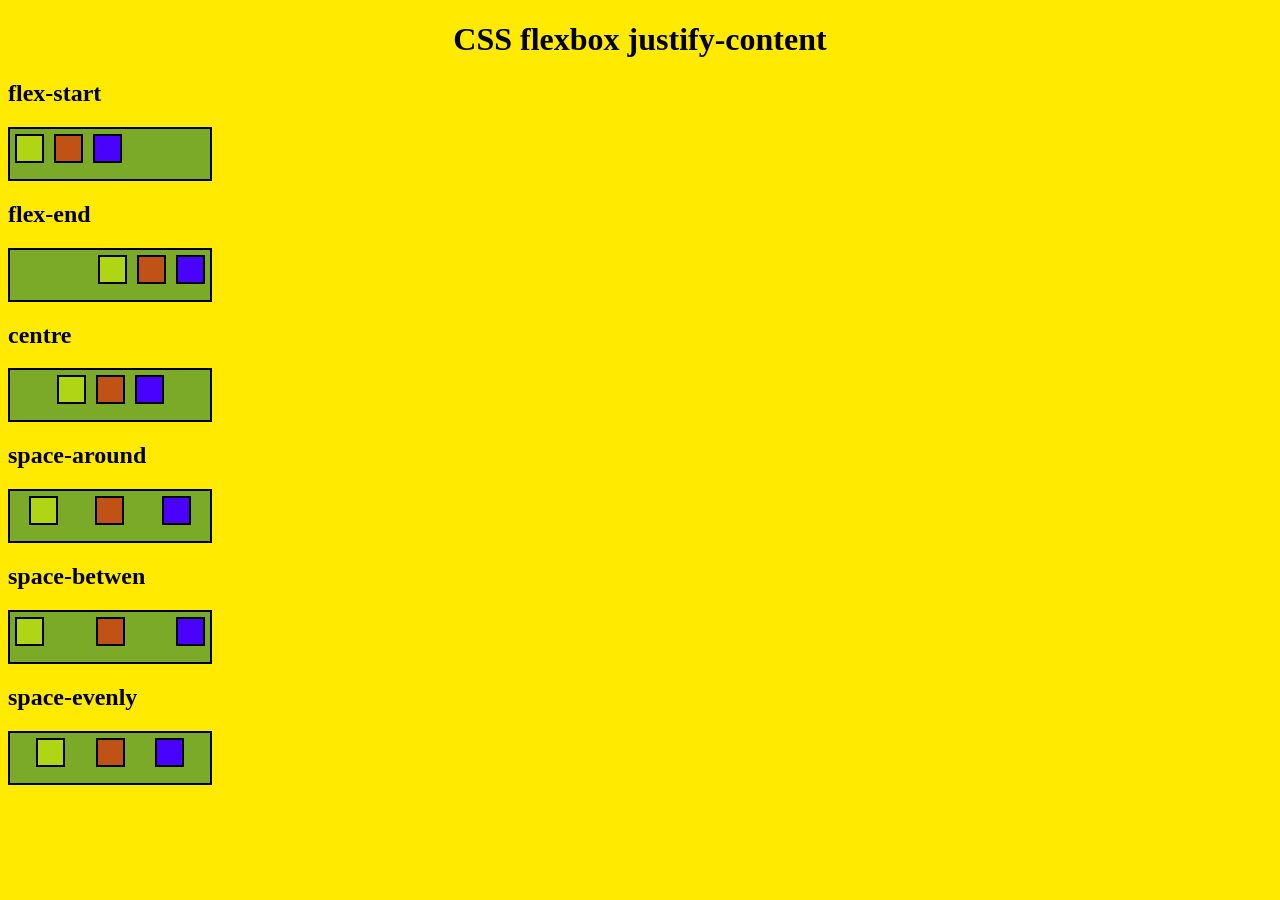
==== index1.html @ 98d5881a "123456" ====
<!DOCTYPE html>
<html lang="en">
<head>
    <meta charset="UTF-8">
    <meta name="viewport" content="width=device-width, initial-scale=1.0">
    <title>Document</title>
    <link rel="stylesheet" href="style1.css">
</head>
<body>
    <header class="h1">
        <h1>
            СSS flexbox justify-content
        </h1>
    </header>
    <h2>flex-start</h2>
    <div class="blok1">
        <div class="b1"></div>
        <div class="b2"></div>
        <div class="b3"></div>
    </div>
     <h2>flex-end</h2>
    <div class="blok2">
        <div class="b4"></div>
        <div class="b5"></div>
        <div class="b6"></div>
    </div>
    <h2>centre</h2>
    <div class="blok3">
        <div class="b7"></div>
        <div class="b8"></div>
        <div class="b9"></div>
    </div>
        <h2>space-around</h2>
    <div class="blok4">
        <div class="b10"></div>
        <div class="b11"></div>
        <div class="b12"></div>
    </div>
     <h2>space-betwen</h2>
    <div class="blok5">
        <div class="b13"></div>
        <div class="b14"></div>
        <div class="b15"></div>
    </div>
    <h2>space-evenly</h2>
    <div class="blok6">
        <div class="b16"></div>
        <div class="b17"></div>
        <div class="b18"></div>
    </div>
</body>
</html>
---- style1.css ----
body{
    background-color: rgb(255, 234, 0);
}
.h1{
    text-align: center;
}
.blok1{
    border: 2px solid;
    background-color: rgba(0, 110, 77, 0.516);
    width: 200px;
    height: 50px;
    display: flex;


}
.b1{
    border: 2px solid;
    background-color: rgba(225, 255, 2, 0.516);
    width:25px ;
    height: 25px;
    margin: 5px;
}
.b2{
    border: 2px solid;
    background-color: rgba(255, 2, 2, 0.516);
    width:25px ;
    height: 25px;
    margin: 5px;
}
.b3{
    border: 2px solid;
    background-color: rgb(74, 2, 255);
    width:25px ;
    height: 25px;
    margin: 5px;
}
.blok2{
    border: 2px solid;
    background-color: rgba(0, 110, 77, 0.516);
    width: 200px;
    height: 50px;
    display: flex;
    justify-content: flex-end;

}
.b4{
    border: 2px solid;
    background-color: rgba(225, 255, 2, 0.516);
    width:25px ;
    height: 25px;
    margin: 5px;
    justify-self: end;
}
.b5{
    border: 2px solid;
    background-color: rgba(255, 2, 2, 0.516);
    width:25px ;
    height: 25px;
    margin: 5px;
    justify-content: flex-end;
}
.b6{
    border: 2px solid;
    background-color: rgb(74, 2, 255);
    width:25px ;
    height: 25px;
    margin: 5px;
    justify-self: end;
}
.blok3{
    border: 2px solid;
    background-color: rgba(0, 110, 77, 0.516);
    width: 200px;
    height: 50px;
    display: flex;
    justify-content: center;

}
.b7{
    border: 2px solid;
    background-color: rgba(225, 255, 2, 0.516);
    width:25px ;
    height: 25px;
    margin: 5px;

}
.b8{
    border: 2px solid;
    background-color: rgba(255, 2, 2, 0.516);
    width:25px ;
    height: 25px;
    margin: 5px;

}
.b9{
    border: 2px solid;
    background-color: rgb(74, 2, 255);
    width:25px ;
    height: 25px;
    margin: 5px;

}
.blok4{
    border: 2px solid;
    background-color: rgba(0, 110, 77, 0.516);
    width: 200px;
    height: 50px;
    display: flex;
    justify-content: space-around;
}
.b10{
    border: 2px solid;
    background-color: rgba(225, 255, 2, 0.516);
    width:25px ;
    height: 25px;
    margin: 5px;

}
.b11{
    border: 2px solid;
    background-color: rgba(255, 2, 2, 0.516);
    width:25px ;
    height: 25px;
    margin: 5px;

}
.b12{
    border: 2px solid;
    background-color: rgb(74, 2, 255);
    width:25px ;
    height: 25px;
    margin: 5px;

}
.blok5{
    border: 2px solid;
    background-color: rgba(0, 110, 77, 0.516);
    width: 200px;
    height: 50px;
    display: flex;
    justify-content: space-between;
}
.b13{
    border: 2px solid;
    background-color: rgba(225, 255, 2, 0.516);
    width:25px ;
    height: 25px;
    margin: 5px;

}
.b14{
    border: 2px solid;
    background-color: rgba(255, 2, 2, 0.516);
    width:25px ;
    height: 25px;
    margin: 5px;

}
.b15{
    border: 2px solid;
    background-color: rgb(74, 2, 255);
    width:25px ;
    height: 25px;
    margin: 5px;

}
.blok6{
    border: 2px solid;
    background-color: rgba(0, 110, 77, 0.516);
    width: 200px;
    height: 50px;
    display: flex;
    justify-content: space-evenly;
}
.b16{
    border: 2px solid;
    background-color: rgba(225, 255, 2, 0.516);
    width:25px ;
    height: 25px;
    margin: 5px;

}
.b17{
    border: 2px solid;
    background-color: rgba(255, 2, 2, 0.516);
    width:25px ;
    height: 25px;
    margin: 5px;

}
.b18{
    border: 2px solid;
    background-color: rgb(74, 2, 255);
    width:25px ;
    height: 25px;
    margin: 5px;
}
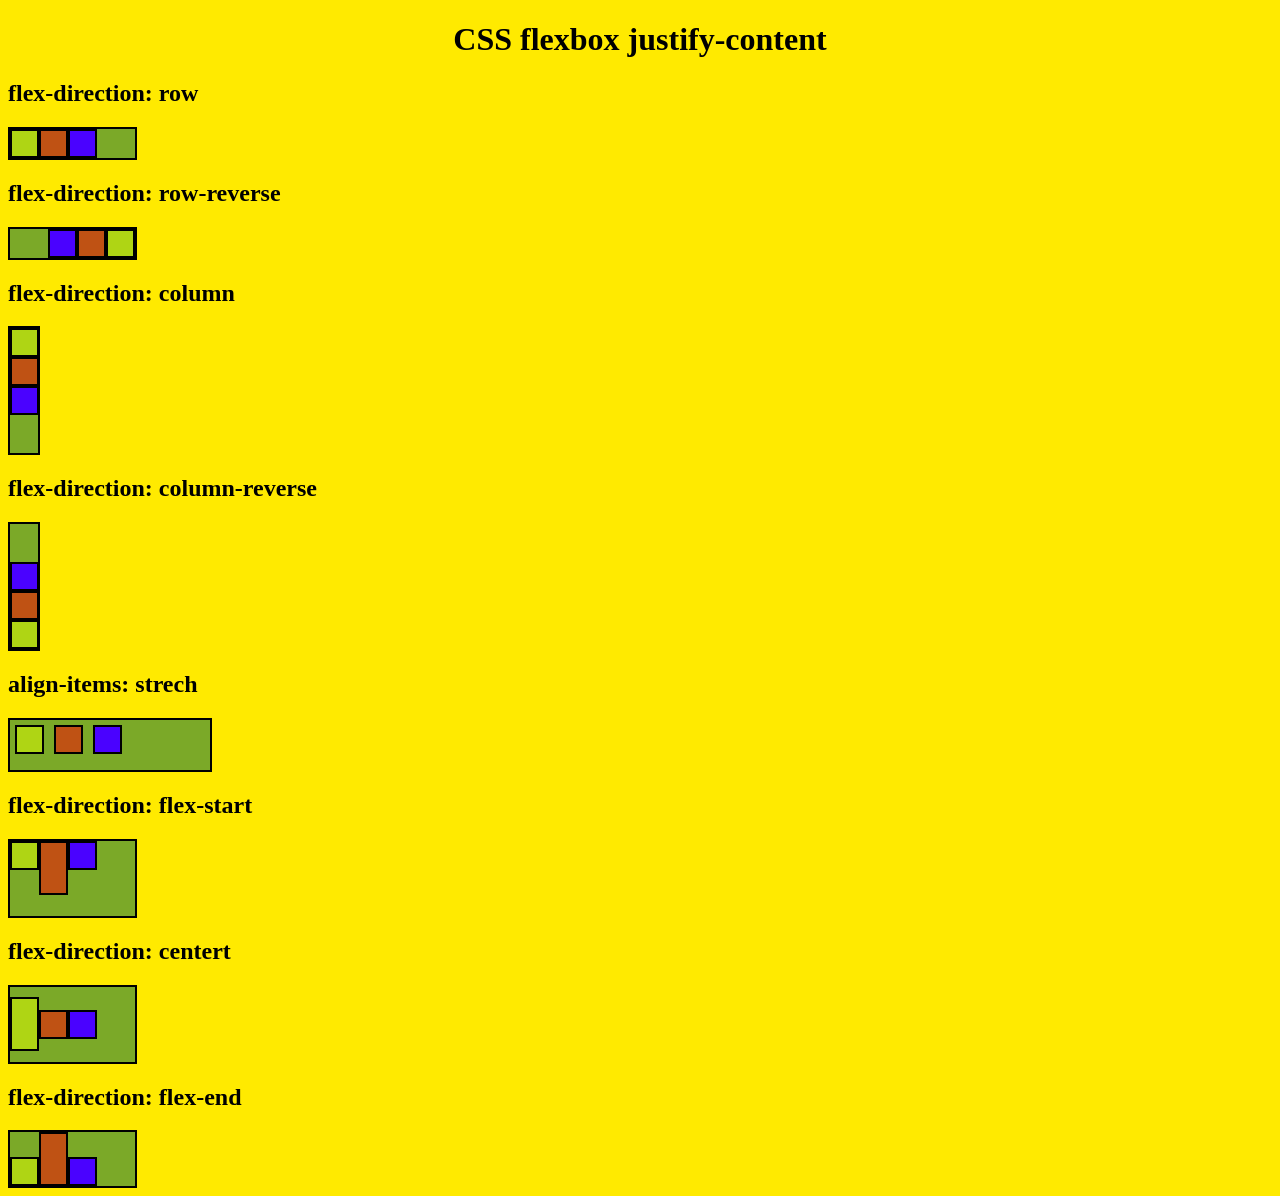
==== commit 22007e76: "1235467" ====
--- a/index1.html
+++ b/index1.html
@@ -12,41 +12,53 @@
             СSS flexbox justify-content
         </h1>
     </header>
-    <h2>flex-start</h2>
+    <h2>flex-direction: row</h2>
     <div class="blok1">
         <div class="b1"></div>
         <div class="b2"></div>
         <div class="b3"></div>
     </div>
-     <h2>flex-end</h2>
+     <h2>flex-direction: row-reverse</h2>
     <div class="blok2">
         <div class="b4"></div>
         <div class="b5"></div>
         <div class="b6"></div>
     </div>
-    <h2>centre</h2>
+    <h2>flex-direction: column</h2>
     <div class="blok3">
         <div class="b7"></div>
         <div class="b8"></div>
         <div class="b9"></div>
     </div>
-        <h2>space-around</h2>
+        <h2>flex-direction: column-reverse</h2>
     <div class="blok4">
         <div class="b10"></div>
         <div class="b11"></div>
         <div class="b12"></div>
     </div>
-     <h2>space-betwen</h2>
+     <h2>align-items: strech</h2>
     <div class="blok5">
         <div class="b13"></div>
         <div class="b14"></div>
         <div class="b15"></div>
     </div>
-    <h2>space-evenly</h2>
+    <h2>flex-direction: flex-start</h2>
     <div class="blok6">
         <div class="b16"></div>
         <div class="b17"></div>
         <div class="b18"></div>
     </div>
+    <h2>flex-direction: centert</h2>
+     <div class="blok7">
+        <div class="b19"></div>
+        <div class="b20"></div>
+        <div class="b21"></div>
+    </div>
+    <h2>flex-direction: flex-end</h2>
+     <div class="blok8">
+        <div class="b22"></div>
+        <div class="b23"></div>
+        <div class="b24"></div>
+    </div>
 </body>
 </html>
--- a/style1.css
+++ b/style1.css
@@ -7,185 +7,180 @@
 .blok1{
     border: 2px solid;
     background-color: rgba(0, 110, 77, 0.516);
+    width: 125px;
+    display: flex;
+    flex-direction: row;
+
+
+}
+.b1{
+    border: 2px solid;
+    background-color: rgba(225, 255, 2, 0.516);
+    width:25px ;
+    height: 25px;
+
+}
+.b2{
+    border: 2px solid;
+    background-color: rgba(255, 2, 2, 0.516);
+    width:25px ;
+    height: 25px;
+
+}
+.b3{
+    border: 2px solid;
+    background-color: rgb(74, 2, 255);
+    width:25px ;
+    height: 25px;
+
+}
+.blok2{
+    border: 2px solid;
+    background-color: rgba(0, 110, 77, 0.516);
+    width: 125px;
+    display: flex;
+    flex-direction: row-reverse;
+
+}
+.b4{
+    border: 2px solid;
+    background-color: rgba(225, 255, 2, 0.516);
+    width:25px ;
+    height: 25px;
+
+    
+}
+.b5{
+    border: 2px solid;
+    background-color: rgba(255, 2, 2, 0.516);
+    width:25px ;
+    height: 25px;
+
+    
+}
+.b6{
+    border: 2px solid;
+    background-color: rgb(74, 2, 255);
+    width:25px ;
+    height: 25px;
+
+
+}
+.blok3{
+    border: 2px solid;
+    background-color: rgba(0, 110, 77, 0.516);
+    height: 125px;
+    width: 28px;
+    display: flex;
+    flex-direction: column;
+
+}
+.b7{
+    border: 2px solid;
+    background-color: rgba(225, 255, 2, 0.516);
+    width:25px ;
+    height: 25px;
+
+
+}
+.b8{
+    border: 2px solid;
+    background-color: rgba(255, 2, 2, 0.516);
+    width:25px ;
+    height: 25px;
+
+
+}
+.b9{
+    border: 2px solid;
+    background-color: rgb(74, 2, 255);
+    width:25px ;
+    height: 25px;
+
+
+}
+.blok4{
+     border: 2px solid;
+    background-color: rgba(0, 110, 77, 0.516);
+    height: 125px;
+    width: 28px;
+    display: flex;
+    flex-direction: column-reverse;
+}
+.b10{
+    border: 2px solid;
+    background-color: rgba(225, 255, 2, 0.516);
+    width:25px ;
+    height: 25px;
+}
+.b11{
+    border: 2px solid;
+    background-color: rgba(255, 2, 2, 0.516);
+    width:25px ;
+    height: 25px;
+
+}
+.b12{
+    border: 2px solid;
+    background-color: rgb(74, 2, 255);
+    width:25px ;
+    height: 25px;
+
+}
+.blok5{
+    border: 2px solid;
+    background-color: rgba(0, 110, 77, 0.516);
     width: 200px;
     height: 50px;
     display: flex;
-
-
-}
-.b1{
+    align-items: stretch;
+}
+.b13{
     border: 2px solid;
     background-color: rgba(225, 255, 2, 0.516);
     width:25px ;
     height: 25px;
     margin: 5px;
-}
-.b2{
+
+}
+.b14{
     border: 2px solid;
     background-color: rgba(255, 2, 2, 0.516);
     width:25px ;
     height: 25px;
     margin: 5px;
-}
-.b3{
+
+}
+.b15{
     border: 2px solid;
     background-color: rgb(74, 2, 255);
     width:25px ;
     height: 25px;
     margin: 5px;
-}
-.blok2{
-    border: 2px solid;
-    background-color: rgba(0, 110, 77, 0.516);
-    width: 200px;
-    height: 50px;
-    display: flex;
-    justify-content: flex-end;
-
-}
-.b4{
-    border: 2px solid;
-    background-color: rgba(225, 255, 2, 0.516);
-    width:25px ;
-    height: 25px;
-    margin: 5px;
-    justify-self: end;
-}
-.b5{
-    border: 2px solid;
-    background-color: rgba(255, 2, 2, 0.516);
-    width:25px ;
-    height: 25px;
-    margin: 5px;
-    justify-content: flex-end;
-}
-.b6{
-    border: 2px solid;
-    background-color: rgb(74, 2, 255);
-    width:25px ;
-    height: 25px;
-    margin: 5px;
-    justify-self: end;
-}
-.blok3{
-    border: 2px solid;
-    background-color: rgba(0, 110, 77, 0.516);
-    width: 200px;
-    height: 50px;
-    display: flex;
-    justify-content: center;
-
-}
-.b7{
-    border: 2px solid;
-    background-color: rgba(225, 255, 2, 0.516);
-    width:25px ;
-    height: 25px;
-    margin: 5px;
-
-}
-.b8{
-    border: 2px solid;
-    background-color: rgba(255, 2, 2, 0.516);
-    width:25px ;
-    height: 25px;
-    margin: 5px;
-
-}
-.b9{
-    border: 2px solid;
-    background-color: rgb(74, 2, 255);
-    width:25px ;
-    height: 25px;
-    margin: 5px;
-
-}
-.blok4{
-    border: 2px solid;
-    background-color: rgba(0, 110, 77, 0.516);
-    width: 200px;
-    height: 50px;
-    display: flex;
-    justify-content: space-around;
-}
-.b10{
-    border: 2px solid;
-    background-color: rgba(225, 255, 2, 0.516);
-    width:25px ;
-    height: 25px;
-    margin: 5px;
-
-}
-.b11{
-    border: 2px solid;
-    background-color: rgba(255, 2, 2, 0.516);
-    width:25px ;
-    height: 25px;
-    margin: 5px;
-
-}
-.b12{
-    border: 2px solid;
-    background-color: rgb(74, 2, 255);
-    width:25px ;
-    height: 25px;
-    margin: 5px;
-
-}
-.blok5{
-    border: 2px solid;
-    background-color: rgba(0, 110, 77, 0.516);
-    width: 200px;
-    height: 50px;
-    display: flex;
-    justify-content: space-between;
-}
-.b13{
-    border: 2px solid;
-    background-color: rgba(225, 255, 2, 0.516);
-    width:25px ;
-    height: 25px;
-    margin: 5px;
-
-}
-.b14{
-    border: 2px solid;
-    background-color: rgba(255, 2, 2, 0.516);
-    width:25px ;
-    height: 25px;
-    margin: 5px;
-
-}
-.b15{
-    border: 2px solid;
-    background-color: rgb(74, 2, 255);
-    width:25px ;
-    height: 25px;
-    margin: 5px;
 
 }
 .blok6{
     border: 2px solid;
     background-color: rgba(0, 110, 77, 0.516);
-    width: 200px;
-    height: 50px;
-    display: flex;
-    justify-content: space-evenly;
+    width: 125px;
+    height: 75px;
+    display: flex;
+    align-items: flex-start;
 }
 .b16{
     border: 2px solid;
     background-color: rgba(225, 255, 2, 0.516);
     width:25px ;
     height: 25px;
-    margin: 5px;
+
 
 }
 .b17{
     border: 2px solid;
     background-color: rgba(255, 2, 2, 0.516);
     width:25px ;
-    height: 25px;
-    margin: 5px;
+    height: 50px;
+
 
 }
 .b18{
@@ -193,5 +188,68 @@
     background-color: rgb(74, 2, 255);
     width:25px ;
     height: 25px;
-    margin: 5px;
+
+}
+.blok7{
+    border: 2px solid;
+    background-color: rgba(0, 110, 77, 0.516);
+    display: flex;
+    width: 125px;
+    height: 75px;
+    align-items: center;
+
+}
+.b19{
+    border: 2px solid;
+    background-color: rgba(225, 255, 2, 0.516);
+    width:25px ;
+    height: 50px;
+
+
+}
+.b20{
+    border: 2px solid;
+    background-color: rgba(255, 2, 2, 0.516);
+    width:25px ;
+    height: 25px;
+
+
+}
+.b21{
+    border: 2px solid;
+    background-color: rgb(74, 2, 255);
+    width:25px ;
+    height: 25px;
+
+}
+.blok8{
+    border: 2px solid;
+    background-color: rgba(0, 110, 77, 0.516);
+    width: 125px;
+    display: flex;
+    align-items: flex-end;
+
+}
+.b22{
+    border: 2px solid;
+    background-color: rgba(225, 255, 2, 0.516);
+    width:25px ;
+    height: 25px;
+
+
+}
+.b23{
+    border: 2px solid;
+    background-color: rgba(255, 2, 2, 0.516);
+    width:25px ;
+    height: 50px;
+
+
+}
+.b24{
+    border: 2px solid;
+    background-color: rgb(74, 2, 255);
+    width:25px ;
+    height: 25px;
+
 }
